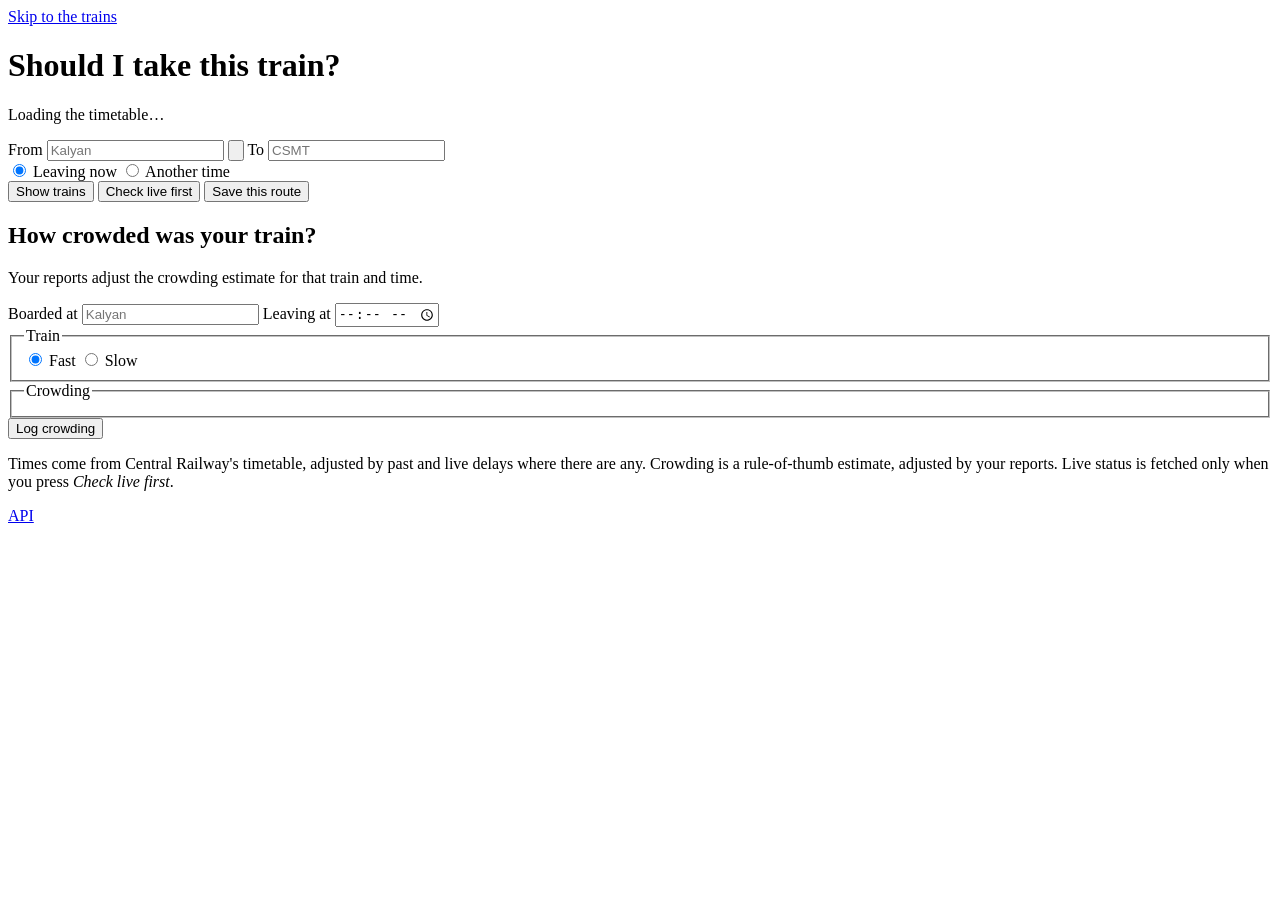
==== src/sitt/web/static/index.html @ 42dc580a "Add sitt-web: a web app with a JSON API and a page to use the recommender uv run sitt-web starts a F" ====
<!doctype html>
<html lang="en">
<head>
  <meta charset="utf-8">
  <meta name="viewport" content="width=device-width, initial-scale=1">
  <title>Should I take this train?</title>
  <meta name="description" content="Which Mumbai local to take: predicted delay and crowding for the next trains.">
  <link rel="icon" href="data:image/svg+xml,<svg xmlns='http://www.w3.org/2000/svg' viewBox='0 0 32 32'><rect width='32' height='32' rx='6' fill='%2316191d'/><circle cx='10' cy='16' r='3' fill='%23ffb020'/><circle cx='16' cy='16' r='3' fill='%23ffb020'/><circle cx='22' cy='16' r='3' fill='%23ffb020'/></svg>">
  <link rel="stylesheet" href="/static/styles.css">
</head>
<body>
  <a class="skip" href="#trains">Skip to the trains</a>
  <header class="top">
    <h1>Should I take this train?</h1>
    <p class="data-line" id="data-line">Loading the timetable…</p>
  </header>

  <main>
    <form class="trip" id="trip" autocomplete="off">
      <div class="stations">
        <label class="field">
          <span>From</span>
          <input id="from" name="from" list="station-list" required placeholder="Kalyan" spellcheck="false">
        </label>
        <button type="button" class="swap" id="swap" aria-label="Swap from and to" title="Swap">
          <svg viewBox="0 0 24 24" aria-hidden="true"><path d="M7 4v13m0 0-3-3m3 3 3-3M17 20V7m0 0-3 3m3-3 3 3"/></svg>
        </button>
        <label class="field">
          <span>To</span>
          <input id="to" name="to" list="station-list" required placeholder="CSMT" spellcheck="false">
        </label>
      </div>
      <datalist id="station-list"></datalist>

      <div class="when" role="radiogroup" aria-label="When">
        <label class="pill"><input type="radio" name="when" value="now" checked> Leaving now</label>
        <label class="pill"><input type="radio" name="when" value="later"> Another time</label>
        <span class="later" id="later" hidden>
          <input type="time" id="at" aria-label="Time">
          <input type="date" id="date" aria-label="Date">
        </span>
      </div>

      <div class="actions">
        <button type="submit" class="primary" id="go">Show trains</button>
        <button type="button" class="secondary" id="live" title="Fetch live running status from NTES once, then show trains">Check live first</button>
        <button type="button" class="link" id="save">Save this route</button>
      </div>
      <div class="saved" id="saved" aria-label="Saved routes"></div>
    </form>

    <p class="message" id="message" role="status" aria-live="polite" hidden></p>

    <section class="answer" id="answer" hidden aria-labelledby="reason">
      <div class="board" id="board" aria-hidden="true"></div>
      <p class="reason" id="reason"></p>
      <p class="basis" id="basis"></p>
      <ul class="notes" id="notes"></ul>

      <h2 id="trains-heading">The next trains</h2>
      <ol class="trains" id="trains" aria-labelledby="trains-heading"></ol>

      <details class="why">
        <summary>Why this train?</summary>
        <pre id="explanation"></pre>
      </details>
    </section>

    <section class="log" aria-labelledby="log-heading">
      <h2 id="log-heading">How crowded was your train?</h2>
      <p class="hint">Your reports adjust the crowding estimate for that train and time.</p>
      <form id="log-form" class="log-form" autocomplete="off">
        <label class="field">
          <span>Boarded at</span>
          <input id="log-station" list="station-list" required placeholder="Kalyan" spellcheck="false">
        </label>
        <label class="field small">
          <span>Leaving at</span>
          <input id="log-time" type="time" required>
        </label>
        <fieldset class="field small">
          <legend>Train</legend>
          <div class="toggle">
            <label><input type="radio" name="service" value="fast" checked> Fast</label>
            <label><input type="radio" name="service" value="slow"> Slow</label>
          </div>
        </fieldset>
        <fieldset class="crowd-pick">
          <legend>Crowding</legend>
          <div class="crowd-options" id="crowd-options"></div>
        </fieldset>
        <button type="submit" class="primary">Log crowding</button>
      </form>
      <ul class="reports" id="reports"></ul>
    </section>
  </main>

  <footer class="foot">
    <p>Times come from Central Railway's timetable, adjusted by past and live delays where
      there are any. Crowding is a rule-of-thumb estimate, adjusted by your reports.
      Live status is fetched only when you press <em>Check live first</em>.</p>
    <p><a href="/api/docs">API</a></p>
  </footer>

  <div class="toast" id="toast" role="status" aria-live="polite" hidden></div>
  <script src="/static/app.js" defer></script>
</body>
</html>
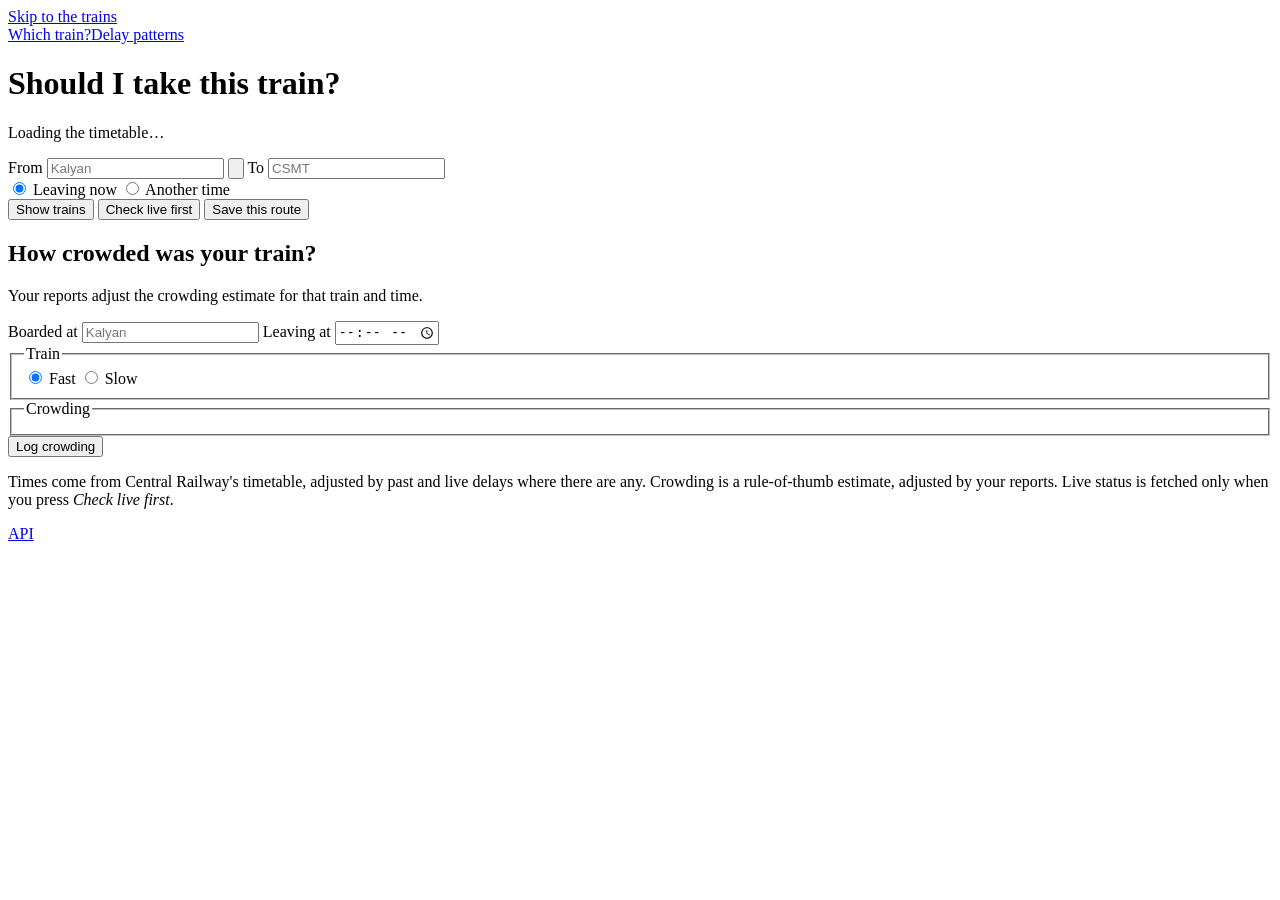
==== commit 8b62e2ff: "Web app: delay patterns page (item 25) Co-Authored-By: Claude Opus 5.5 <noreply@anthropic.com> Claud" ====
--- a/src/sitt/web/static/index.html
+++ b/src/sitt/web/static/index.html
@@ -6,11 +6,18 @@
   <title>Should I take this train?</title>
   <meta name="description" content="Which Mumbai local to take: predicted delay and crowding for the next trains.">
   <link rel="icon" href="data:image/svg+xml,<svg xmlns='http://www.w3.org/2000/svg' viewBox='0 0 32 32'><rect width='32' height='32' rx='6' fill='%2316191d'/><circle cx='10' cy='16' r='3' fill='%23ffb020'/><circle cx='16' cy='16' r='3' fill='%23ffb020'/><circle cx='22' cy='16' r='3' fill='%23ffb020'/></svg>">
+  <link rel="manifest" href="/manifest.webmanifest">
+  <meta name="theme-color" content="#16191d">
+  <link rel="apple-touch-icon" href="/static/icons/icon-192.png">
+  <meta name="apple-mobile-web-app-capable" content="yes">
+  <meta name="mobile-web-app-capable" content="yes">
+  <meta name="apple-mobile-web-app-title" content="Which train?">
   <link rel="stylesheet" href="/static/styles.css">
 </head>
 <body>
   <a class="skip" href="#trains">Skip to the trains</a>
   <header class="top">
+    <nav class="nav" aria-label="Pages"><a href="/" aria-current="page">Which train?</a><a href="/patterns">Delay patterns</a></nav>
     <h1>Should I take this train?</h1>
     <p class="data-line" id="data-line">Loading the timetable…</p>
   </header>
@@ -37,7 +44,7 @@
         <label class="pill"><input type="radio" name="when" value="later"> Another time</label>
         <span class="later" id="later" hidden>
           <input type="time" id="at" aria-label="Time">
-          <input type="date" id="date" aria-label="Date">
+          <input type="date" id="date" aria-label="Date (leave empty for the next one)" title="Leave empty: an earlier time than now means tomorrow">
         </span>
       </div>
 
@@ -52,6 +59,7 @@
     <p class="message" id="message" role="status" aria-live="polite" hidden></p>
 
     <section class="answer" id="answer" hidden aria-labelledby="reason">
+      <p class="stale-note" id="stale" role="alert" hidden></p>
       <div class="board" id="board" aria-hidden="true"></div>
       <p class="reason" id="reason"></p>
       <p class="basis" id="basis"></p>
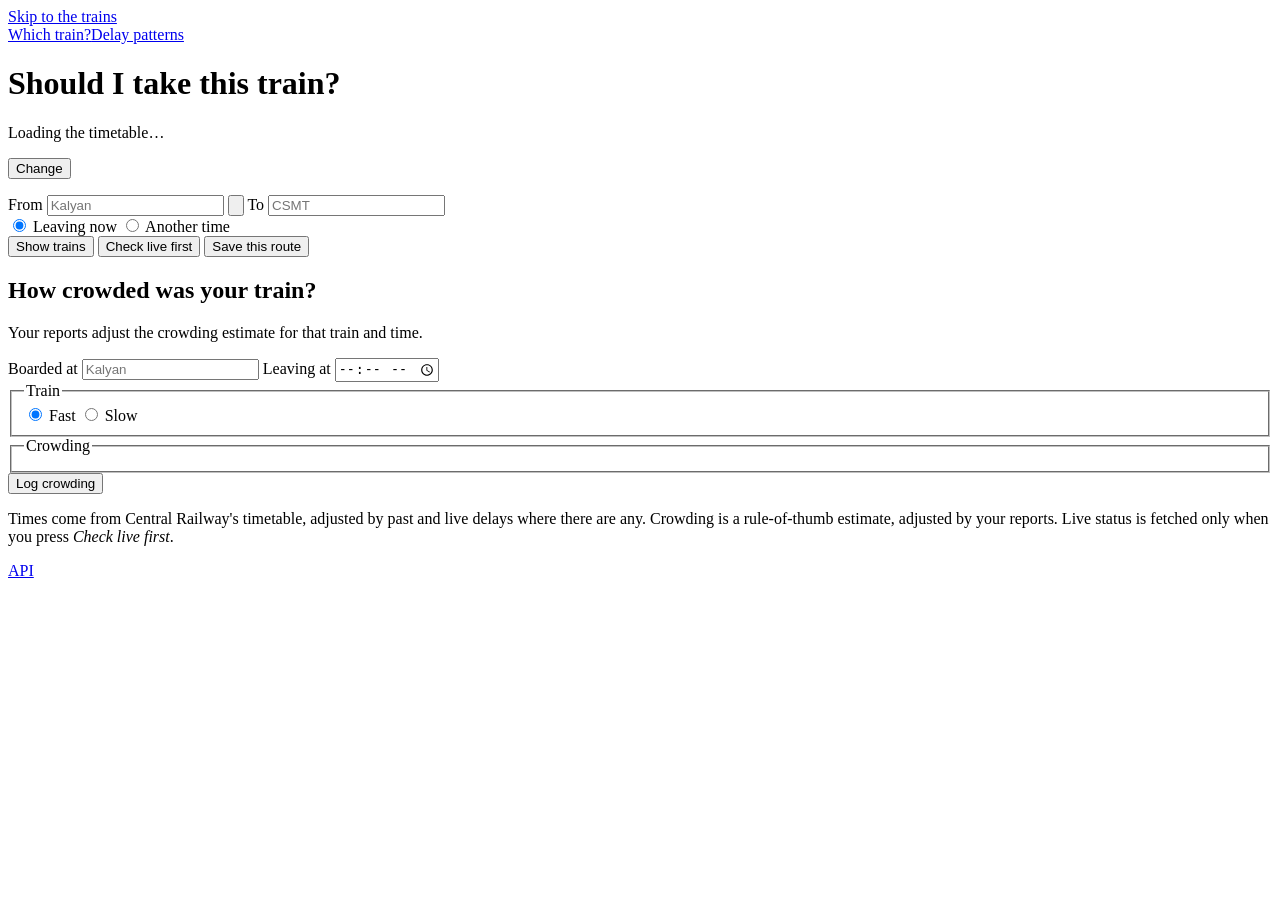
==== commit 76691798: "UI: trains in leaving order, EXP times on the board, folded trip on phones, patterns headline Co-Aut" ====
--- a/src/sitt/web/static/index.html
+++ b/src/sitt/web/static/index.html
@@ -24,6 +24,10 @@
 
   <main>
     <form class="trip" id="trip" autocomplete="off">
+      <p class="trip-line" id="trip-line">
+        <span id="trip-text"></span>
+        <button type="button" class="link" id="edit-trip" aria-controls="trip">Change</button>
+      </p>
       <div class="stations">
         <label class="field">
           <span>From</span>
@@ -63,7 +67,10 @@
       <div class="board" id="board" aria-hidden="true"></div>
       <p class="reason" id="reason"></p>
       <p class="basis" id="basis"></p>
-      <ul class="notes" id="notes"></ul>
+      <details class="about" id="about">
+        <summary id="about-summary">About these times</summary>
+        <ul class="notes" id="notes"></ul>
+      </details>
 
       <h2 id="trains-heading">The next trains</h2>
       <ol class="trains" id="trains" aria-labelledby="trains-heading"></ol>
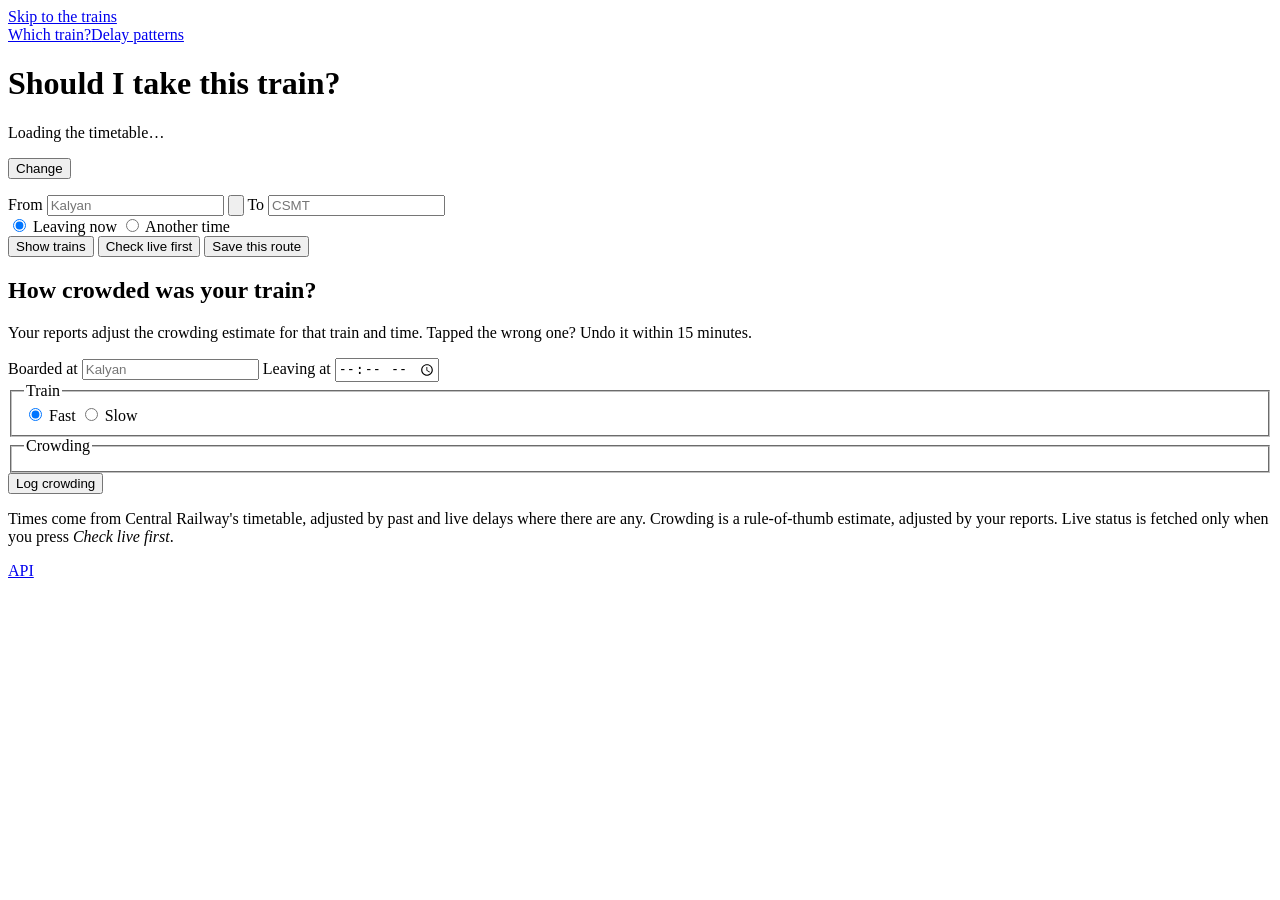
==== commit 08615911: "Undo a crowd report logged by mistake (item 42); round 11 in PLAN Co-Authored-By: Claude Opus 5.5 <n" ====
--- a/src/sitt/web/static/index.html
+++ b/src/sitt/web/static/index.html
@@ -82,8 +82,9 @@
     </section>
 
     <section class="log" aria-labelledby="log-heading">
-      <h2 id="log-heading">How crowded was your train?</h2>
-      <p class="hint">Your reports adjust the crowding estimate for that train and time.</p>
+      <h2 id="log-heading" tabindex="-1">How crowded was your train?</h2>
+      <p class="hint">Your reports adjust the crowding estimate for that train and time. Tapped
+        the wrong one? Undo it within 15 minutes.</p>
       <form id="log-form" class="log-form" autocomplete="off">
         <label class="field">
           <span>Boarded at</span>
